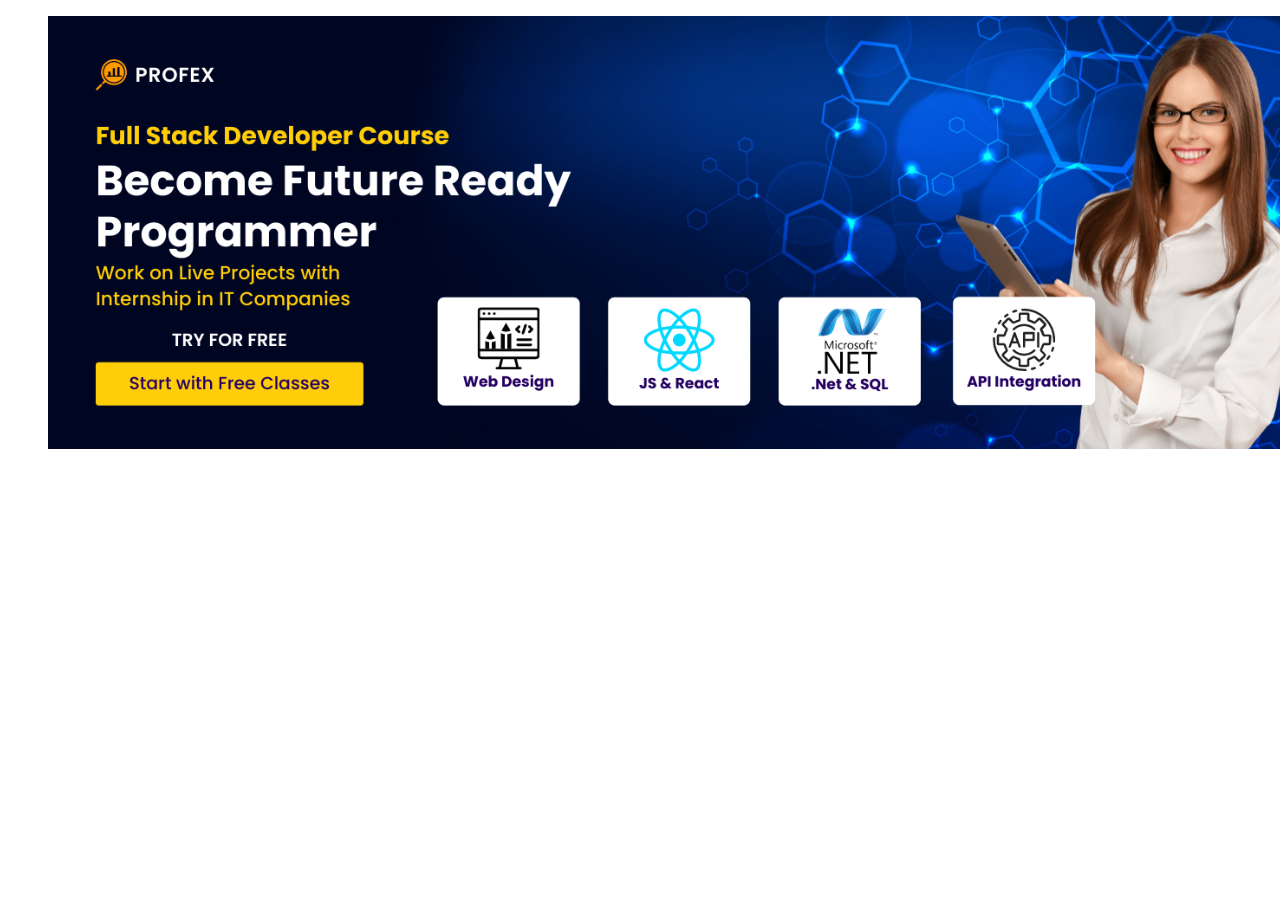
==== index1.html @ b9e8afb0 "First Html" ====
<!DOCTYPE html>
<html>

<head>
    <title>A2N ACADEMY</title>
    <link rel="icon" type="image/x-icon" href="/images/a2n-logo.png">







    <header>
        <figure>
            <img src="images/BANNER IMAGE A2N.png" width="1300" alt="logo />" </figure>
    </header>
</head>

<body>

</body>

</html>
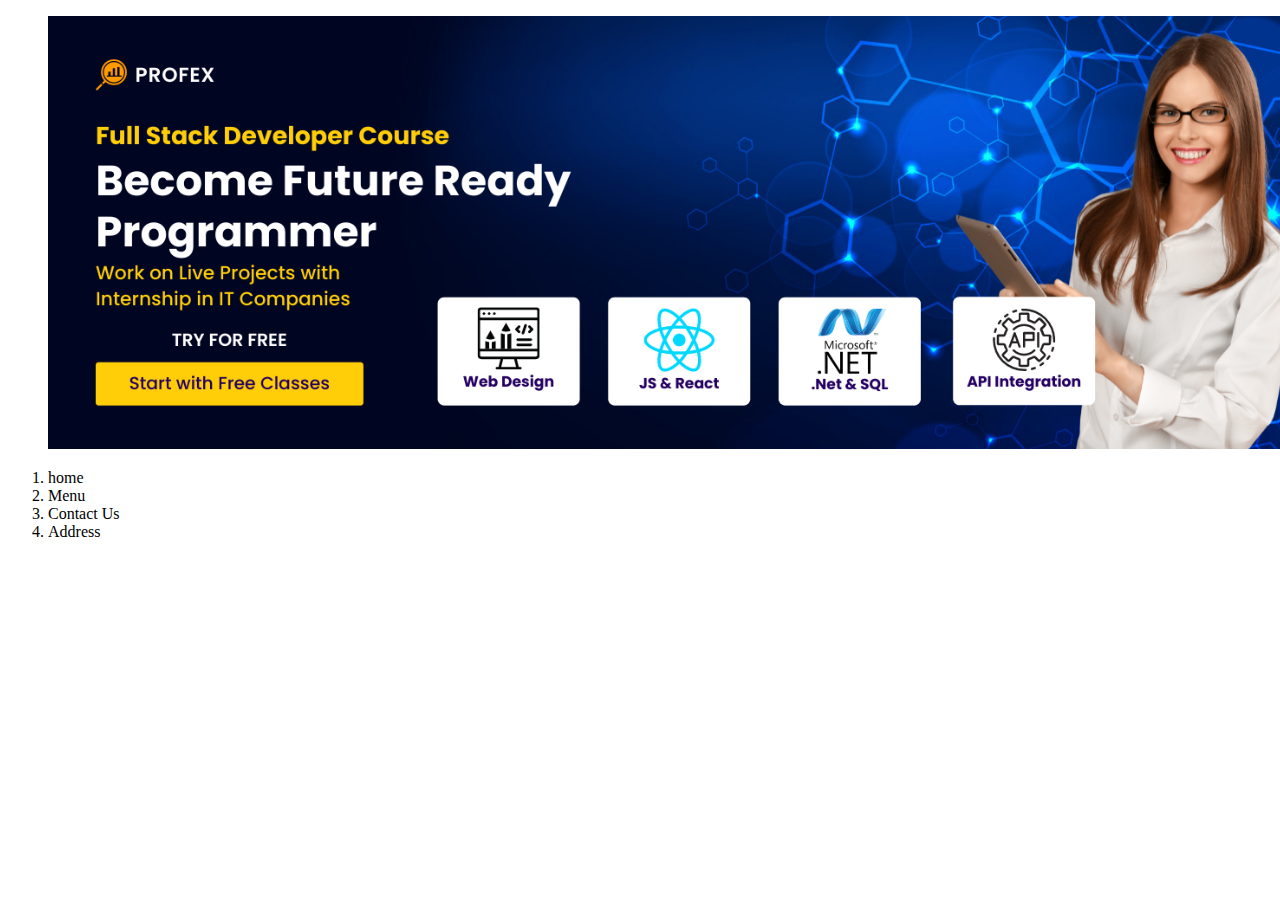
==== commit 174f3e43: "i have done changes" ====
--- a/index1.html
+++ b/index1.html
@@ -18,7 +18,14 @@
 </head>
 
 <body>
+    <ol>
 
+        <li> home </li>
+       <li>Menu</li>
+       <li>Contact Us</li>
+       <li>Address</li>
+        
+</ol>
 </body>
 
 </html>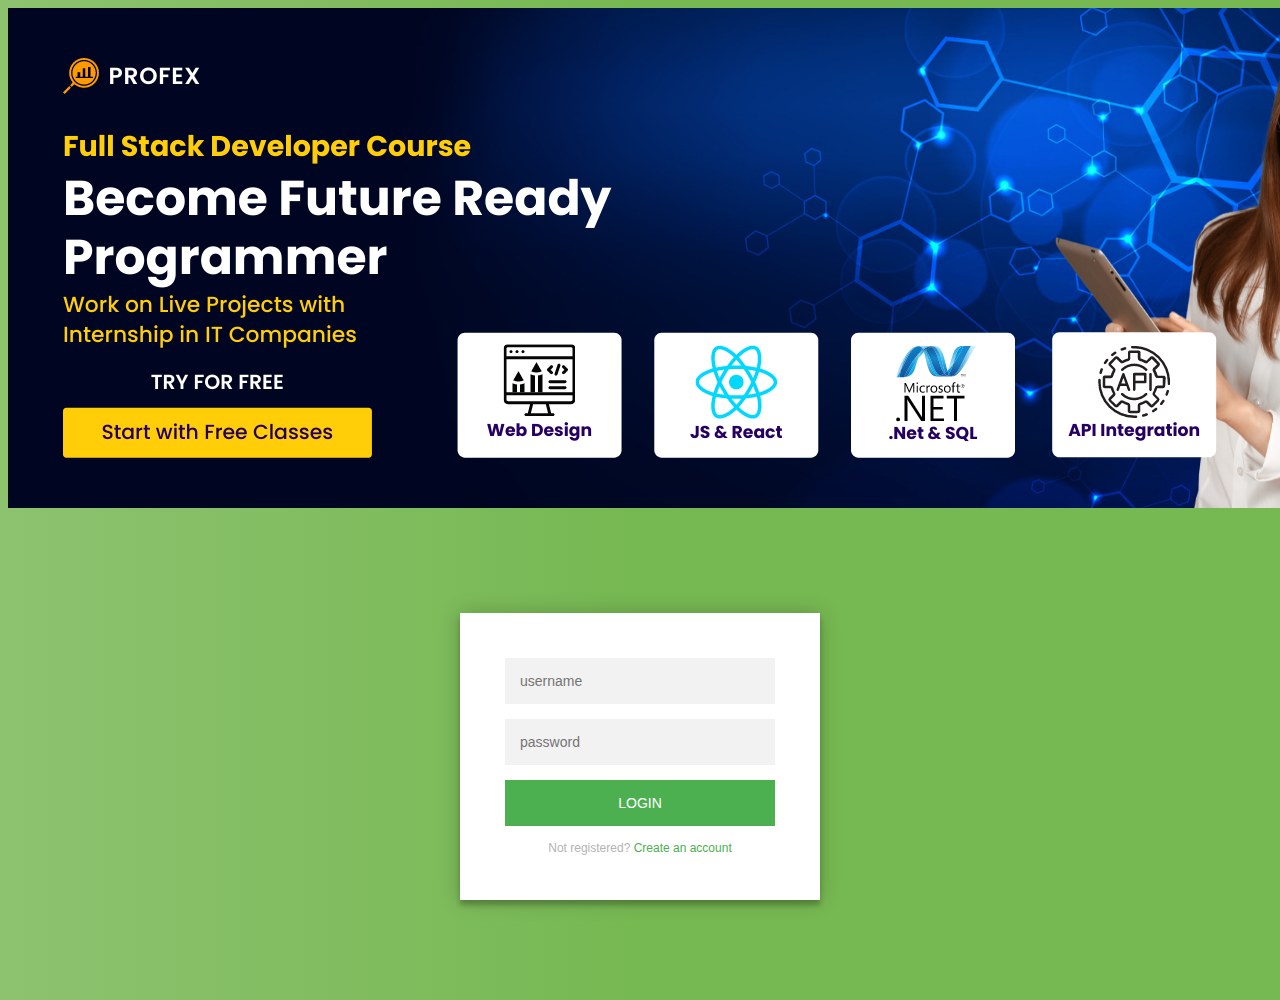
==== commit a7cb7bb5: "new" ====
--- a/index1.html
+++ b/index1.html
@@ -2,30 +2,41 @@
 <html>
 
 <head>
-    <title>A2N ACADEMY</title>
-    <link rel="icon" type="image/x-icon" href="/images/a2n-logo.png">
 
+    <link rel="stylesheet" href="index.css">
 
-
-
-
-
-
-    <header>
-        <figure>
-            <img src="images/BANNER IMAGE A2N.png" width="1300" alt="logo />" </figure>
-    </header>
 </head>
 
 <body>
-    <ol>
 
-        <li> home </li>
-       <li>Menu</li>
-       <li>Contact Us</li>
-       <li>Address</li>
-        
-</ol>
+
+    <!-- Image Map Generated by http://www.image-map.net/ -->
+    <img src="./images/BANNER IMAGE A2N.png " usemap="#image-map">
+
+    <map name="image-map">
+        <area target="_parent" alt="we design" title="we design" href="#www.a2nacademy.com" coords="453,338,594,436"
+            shape="rect">
+        <area target="_top" alt="Api integration" title="Api integration" href="#www.a2nacademy.com"
+            coords="1097,338,1188,383,1090,426,1139,431" shape="poly">
+    </map>
+    <div class="login-page">
+        <div class="form">
+            <form class="register-form">
+                <input type="text" placeholder="name" />
+                <input type="password" placeholder="password" />
+                <input type="text" placeholder="email address" />
+                <button>create</button>
+                <p class="message">Already registered? <a href="#">Sign In</a></p>
+            </form>
+            <form class="login-form">
+                <input type="text" placeholder="username" />
+                <input type="password" placeholder="password" />
+                <button>login</button>
+                <p class="message">Not registered? <a href="#">Create an account</a></p>
+            </form>
+        </div>
+    </div>
+
 </body>
 
 </html>--- a/index.css
+++ b/index.css
@@ -0,0 +1,127 @@
+#banner {
+    background-image: url(mats/banner.jpg);
+    width: 100%;
+    height: 470px;
+    background-repeat: no-repeat;
+    position: relative;
+    background-position: center;
+    display: block;
+}
+
+@import url(https://fonts.googleapis.com/css?family=Roboto:300);
+
+.login-page {
+    width: 360px;
+    padding: 8% 0 0;
+    margin: auto;
+}
+
+.form {
+    position: relative;
+    z-index: 1;
+    background: #FFFFFF;
+    max-width: 360px;
+    margin: 0 auto 100px;
+    padding: 45px;
+    text-align: center;
+    box-shadow: 0 0 20px 0 rgba(0, 0, 0, 0.2), 0 5px 5px 0 rgba(0, 0, 0, 0.24);
+}
+
+.form input {
+    font-family: "Roboto", sans-serif;
+    outline: 0;
+    background: #f2f2f2;
+    width: 100%;
+    border: 0;
+    margin: 0 0 15px;
+    padding: 15px;
+    box-sizing: border-box;
+    font-size: 14px;
+}
+
+.form button {
+    font-family: "Roboto", sans-serif;
+    text-transform: uppercase;
+    outline: 0;
+    background: #4CAF50;
+    width: 100%;
+    border: 0;
+    padding: 15px;
+    color: #FFFFFF;
+    font-size: 14px;
+    -webkit-transition: all 0.3 ease;
+    transition: all 0.3 ease;
+    cursor: pointer;
+}
+
+.form button:hover,
+.form button:active,
+.form button:focus {
+    background: #43A047;
+}
+
+.form .message {
+    margin: 15px 0 0;
+    color: #b3b3b3;
+    font-size: 12px;
+}
+
+.form .message a {
+    color: #4CAF50;
+    text-decoration: none;
+}
+
+.form .register-form {
+    display: none;
+}
+
+.container {
+    position: relative;
+    z-index: 1;
+    max-width: 300px;
+    margin: 0 auto;
+}
+
+.container:before,
+.container:after {
+    content: "";
+    display: block;
+    clear: both;
+}
+
+.container .info {
+    margin: 50px auto;
+    text-align: center;
+}
+
+.container .info h1 {
+    margin: 0 0 15px;
+    padding: 0;
+    font-size: 36px;
+    font-weight: 300;
+    color: #1a1a1a;
+}
+
+.container .info span {
+    color: #4d4d4d;
+    font-size: 12px;
+}
+
+.container .info span a {
+    color: #000000;
+    text-decoration: none;
+}
+
+.container .info span .fa {
+    color: #EF3B3A;
+}
+
+body {
+    background: #76b852;
+    /* fallback for old browsers */
+    background: rgb(141, 194, 111);
+    background: linear-gradient(90deg, rgba(141, 194, 111, 1) 0%, rgba(118, 184, 82, 1) 50%);
+    font-family: "Roboto", sans-serif;
+    -webkit-font-smoothing: antialiased;
+    -moz-osx-font-smoothing: grayscale;
+}